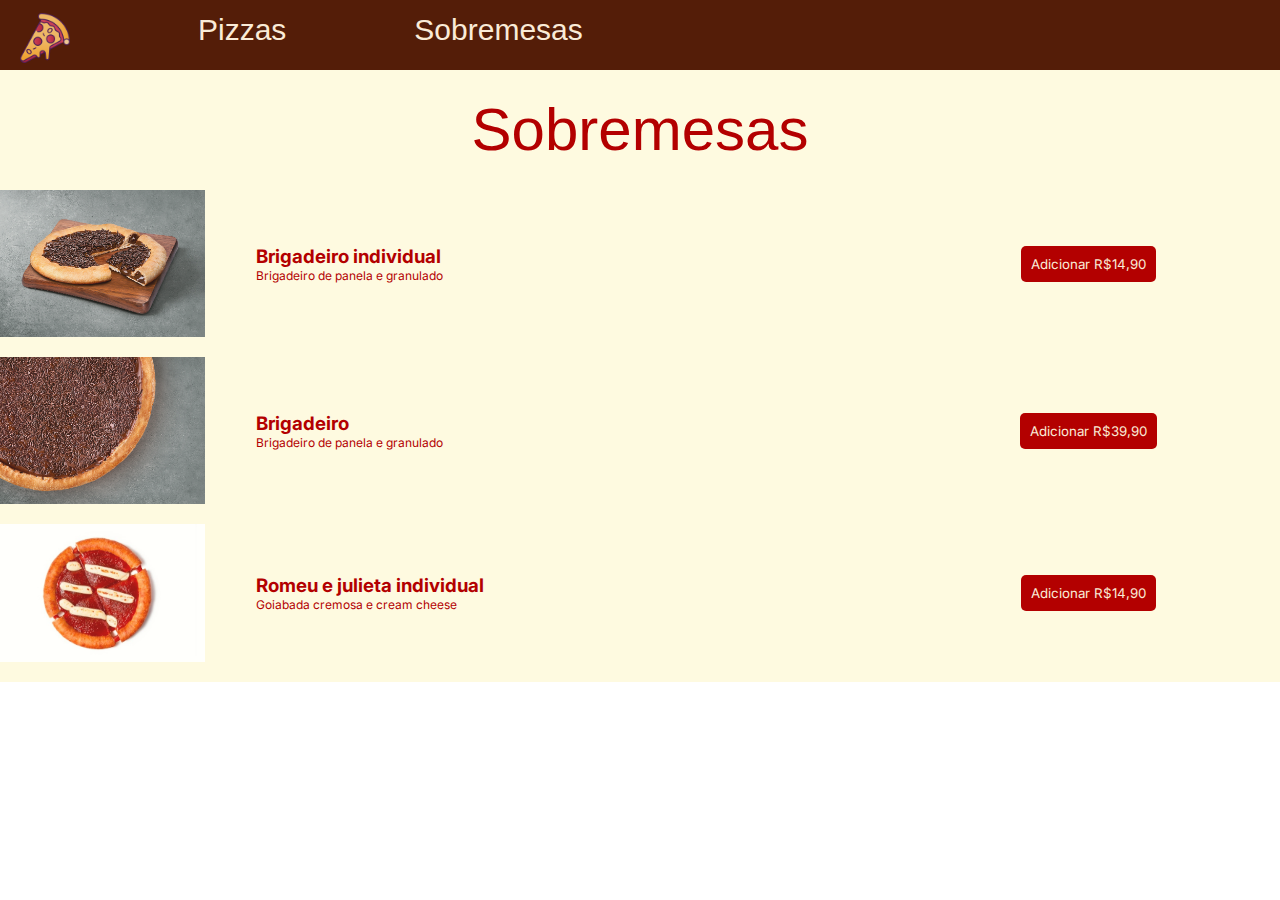
==== pages/indexSobremesa.html @ bf841cd7 "Commit inicial" ====
<!DOCTYPE html>
<html lang="en">
  <head>
    <meta charset="UTF-8" />
    <meta http-equiv="X-UA-Compatible" content="IE=edge" />
    <meta name="viewport" content="width=device-width, initial-scale=1.0" />
    <title>Ada's Pizza</title>
    <link rel="stylesheet" href="CSS/styleSobremesa.css" />
    <link rel="icon" type="image/x-icon" href="images/pizzafavicon.png">
  </head>
  <body>
    <main>
      <header>
        <nav>
          <ul>
            <div class="divNavegacao">
              <li><a href="../index.html"><img class="logo" src="../images/pizzaicon.png" alt="logo"></a></li>
              <li class="pizzaClick"><a href="../index.html">Pizzas</a></li>
              <li class="sobremesaClick">
                <a href="./pages/indexSobremesa.html">Sobremesas</a>
              </li>
            </div>
          </ul>
        </nav>
      </header>
      <section class="secTitulo">
        <h1 class="titulo">Sobremesas</h1>
      </section>
      <section class="container">
        <div class="divConteudo">
          <div class="divImagem">
            <img
              src="../images/brigadeiroIndividual.jpg"
              alt="pizza brigadeiro individual"
            />
          </div>
          <div class="divInfos">
            <div class="divSabor">
              <h3 class="sabor">Brigadeiro individual</h3>
            </div>
            <div class="divIngredientes">
              <p class="ingredientes">Brigadeiro de panela e granulado</p>
            </div>
          </div>
          <div class="divPreco">
            <button class="btnAdicionar" type="submit">
              Adicionar R$14,90
            </button>
          </div>
        </div>
        <div class="divConteudo">
          <div class="divImagem">
            <img src="../images/brigadeiro.jpg" alt="pizza brigadeiro" />
          </div>
          <div class="divInfos">
            <div class="divSabor">
              <h3 class="sabor">Brigadeiro</h3>
            </div>
            <div class="divIngredientes">
              <p class="ingredientes">Brigadeiro de panela e granulado</p>
            </div>
          </div>
          <div class="divPreco">
            <button class="btnAdicionar" type="submit">
              Adicionar R$39,90
            </button>
          </div>
        </div>
        <div class="divConteudo">
          <div class="divImagem">
            <img
              src="../images/romeuJulieta.jpg"
              alt="pizza romeu e julieta individual"
            />
          </div>
          <div class="divInfos">
            <div class="divSabor">
              <h3 class="sabor">Romeu e julieta individual</h3>
            </div>
            <div class="divIngredientes">
              <p class="ingredientes">Goiabada cremosa e cream cheese</p>
            </div>
          </div>
          <div class="divPreco">
            <button class="btnAdicionar" type="submit">
              Adicionar R$14,90
            </button>
          </div>
        </div>
      </section>
    </main>
  </body>
</html>
---- pages/CSS/styleSobremesa.css ----
@import url('http://fonts.cdnfonts.com/css/pan-pizza');
@import url('https://fonts.googleapis.com/css2?family=Inter:wght@700&display=swap');

* {
    margin: 0px;
    padding: 0;
    border: 0;
    box-sizing: border-box;
}

main {
    width: 100vw;
    background-color: #fefae0;
}

li {
    list-style-type: none;
    font-family: "Inter", sans-serif;
    margin-right: 10%;
    margin-top: 1%;
    color: antiquewhite;
}

a {
    text-decoration: none;
    color: antiquewhite;
    font-family: "Pan Pizza", sans-serif;
    font-size: 30px;
}

.divNavegacao {
    display: flex;
    flex-direction: row;
    background-color: #541D08;
}

.logo {
    width: 50px;
    height: 50px;
    margin-left: 20px;
}

.secTitulo {
    width: 100%;
    text-align: center;
    margin-top: 2%;
    margin-bottom: 2%;
}

.titulo {
    font-family: "Pan Pizza", sans-serif;
    font-size: 60px;
    font-weight: 100;
    color: #B30000;
}

.container {
    width: 100%;
    height: 100%;
    display: grid;
    align-items: center;
}

.divConteudo {
    width: 100%;
    margin-bottom: 20px;
    display: flex;
}

.divImagem {
    width: 20%;
    align-content: center;
}

.divInfos {
    width: 50%;
    margin: auto;
}

.divPreco {
    width: 30%;
    text-align: center;
    margin: auto;
}

img {
    width: 80%;
    height: 100%;
    opacity: 90%;
    align-self: center;
}

.btnAdicionar {
    padding: 10px;
    background-color: #B30000;
    color: antiquewhite;
    font-family: "Inter", sans-serif;
    border-radius: 5px;
    cursor: pointer;
}

.btnAdicionar:hover {
    padding: 10px;
    background-color: antiquewhite;
    color: #B30000;
    font-family: "Inter", sans-serif;
    border-radius: 5px;
}

.sabor {
    font-family: "Inter", sans-serif;
    color: #B30000;
}

.ingredientes {
    margin: 0;
    font-family: "Inter", sans-serif;
    color: #B30000;
    font-size: 12px;
}
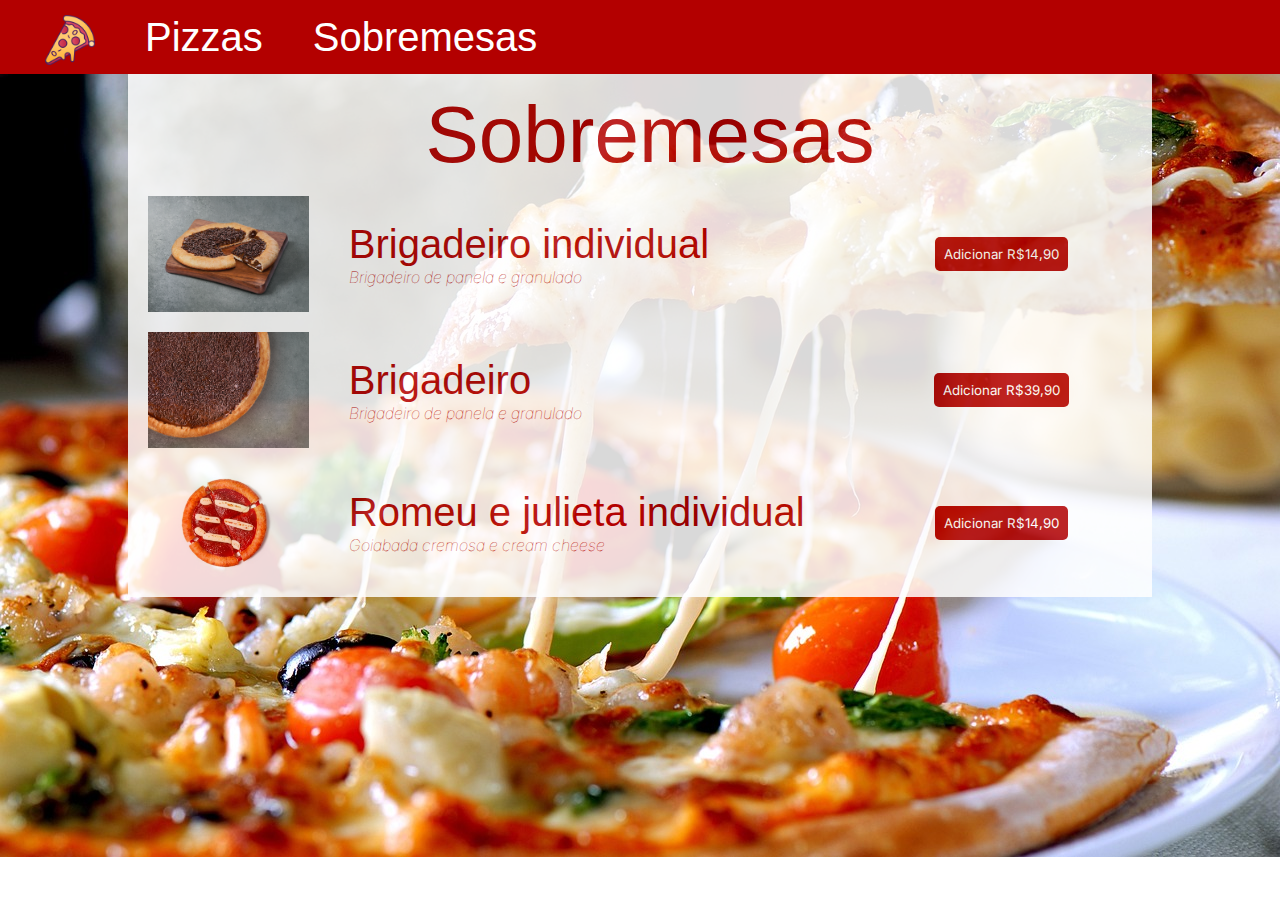
==== commit ec5163ec: "alguns ajustes no html e css" ====
--- a/pages/indexSobremesa.html
+++ b/pages/indexSobremesa.html
@@ -5,28 +5,32 @@
     <meta http-equiv="X-UA-Compatible" content="IE=edge" />
     <meta name="viewport" content="width=device-width, initial-scale=1.0" />
     <title>Ada's Pizza</title>
-    <link rel="stylesheet" href="CSS/styleSobremesa.css" />
-    <link rel="icon" type="image/x-icon" href="images/pizzafavicon.png">
+    <link rel="stylesheet" href="styleSobremesa.css" />
+    <link rel="icon" type="image/x-icon" href="../images/pizzafavicon.png" />
   </head>
   <body>
+    <header>
+      <nav>
+        <ul>
+          <div class="divNavegacao">
+            <li>
+              <a href="../index.html"
+                ><img class="logo" src="../images/pizzaicon.png" alt="logo"
+              /></a>
+            </li>
+            <li class="pizzaClick"><a href="../index.html">Pizzas</a></li>
+            <li class="sobremesaClick">
+              <a href="./pages/indexSobremesa.html">Sobremesas</a>
+            </li>
+          </div>
+        </ul>
+      </nav>
+    </header>
     <main>
-      <header>
-        <nav>
-          <ul>
-            <div class="divNavegacao">
-              <li><a href="../index.html"><img class="logo" src="../images/pizzaicon.png" alt="logo"></a></li>
-              <li class="pizzaClick"><a href="../index.html">Pizzas</a></li>
-              <li class="sobremesaClick">
-                <a href="./pages/indexSobremesa.html">Sobremesas</a>
-              </li>
-            </div>
-          </ul>
-        </nav>
-      </header>
-      <section class="secTitulo">
-        <h1 class="titulo">Sobremesas</h1>
-      </section>
-      <section class="container">
+      <div class="container">
+        <section class="secTitulo">
+          <h1 class="titulo">Sobremesas</h1>
+        </section>
         <div class="divConteudo">
           <div class="divImagem">
             <img
@@ -87,7 +91,7 @@
             </button>
           </div>
         </div>
-      </section>
+      </div>
     </main>
   </body>
 </html>
--- a/pages/styleSobremesa.css
+++ b/pages/styleSobremesa.css
@@ -0,0 +1,168 @@
+@import url('http://fonts.cdnfonts.com/css/pan-pizza');
+@import url('https://fonts.googleapis.com/css2?family=Inter:wght@700&display=swap');
+
+* {
+    margin: 0px;
+    padding: 0;
+    border: 0;
+    box-sizing: border-box;
+}
+
+html, body {
+    width: 100%;
+    background-image: url(../images/pizza-5179939_1280.jpg);
+    background-repeat: no-repeat;
+    background-size: cover;
+    background-position: top;
+}
+
+main {
+    width: 80%;
+    background-color: white;
+    opacity: 85%;
+    margin-left: auto;
+    margin-right: auto;
+}
+
+header {
+    background-color: #B30000;
+    padding-top: 15px;
+}
+
+li {
+    list-style-type: none;
+    font-family: "Inter", sans-serif;
+    color: white;
+    align-items: center;
+}
+
+a {
+    text-decoration: none;
+    color: white;
+    font-family: "Pan Pizza", sans-serif;
+    font-size: 30pt;
+    margin-left: 25px;
+    margin-right: 25px;
+}
+
+.divNavegacao {
+    height: 100%;
+    display: flex;
+    flex-direction: row;
+}
+
+.logo {
+    width: 50px;
+    height: 50px;
+    margin-left: 20px;
+}
+
+.container {
+    width: 100%;
+    display: grid;
+    align-items: center;
+    padding-left: 20px;
+}
+
+.secTitulo {
+    width: 100%;
+    text-align: center;
+    padding-top: 15px;
+    padding-bottom: 15px;
+}
+
+.titulo {
+    font-family: "Pan Pizza", sans-serif;
+    font-size: 60pt;
+    font-weight: 100;
+    color: #B30000;
+}
+
+.divConteudo {
+    width: 100%;
+    margin-bottom: 20px;
+    display: flex;
+}
+
+.divImagem {
+    width: 20%;
+    align-content: center;
+}
+
+.divInfos {
+    width: 50%;
+    margin: auto;
+}
+
+.divPreco {
+    width: 30%;
+    text-align: center;
+    margin: auto;
+}
+
+img {
+    width: 80%;
+    height: 100%;
+    align-self: center;
+    
+}
+
+.btnAdicionar {
+    padding: 3%;
+    background-color: #B30000;
+    color: white;
+    font-family: "Inter", sans-serif;
+    border-radius: 5px;
+    cursor: pointer;
+}
+
+.btnAdicionar:hover {
+    padding: 3%;
+    background-color: antiquewhite;
+    color: #B30000;
+    font-family: "Inter", sans-serif;
+    border-radius: 5px;
+}
+
+.sabor {
+    font-family: "Pan Pizza", sans-serif;
+    font-size: 30pt;
+    font-weight: 200;
+    color: #B30000;
+}
+
+.ingredientes {
+    margin: 0;
+    font-family: "Inter", sans-serif;
+    color: #B30000;
+    font-size: 12pt;
+    font-style: italic;
+    font-weight: 100;
+}
+
+@media screen and (max-width:426px) {
+    a {
+        font-size: 20pt;
+    }
+
+    header {
+        background-color: #B30000;
+        padding-top: 10px;
+    }
+
+    .titulo {
+        font-size: 35pt;
+    }
+
+    .sabor {
+        font-size: 15pt;
+    }
+
+    .ingredientes {
+        font-size: 6pt;
+    }
+
+    .btnAdicionar {
+        font-size: 5pt;
+    }
+}